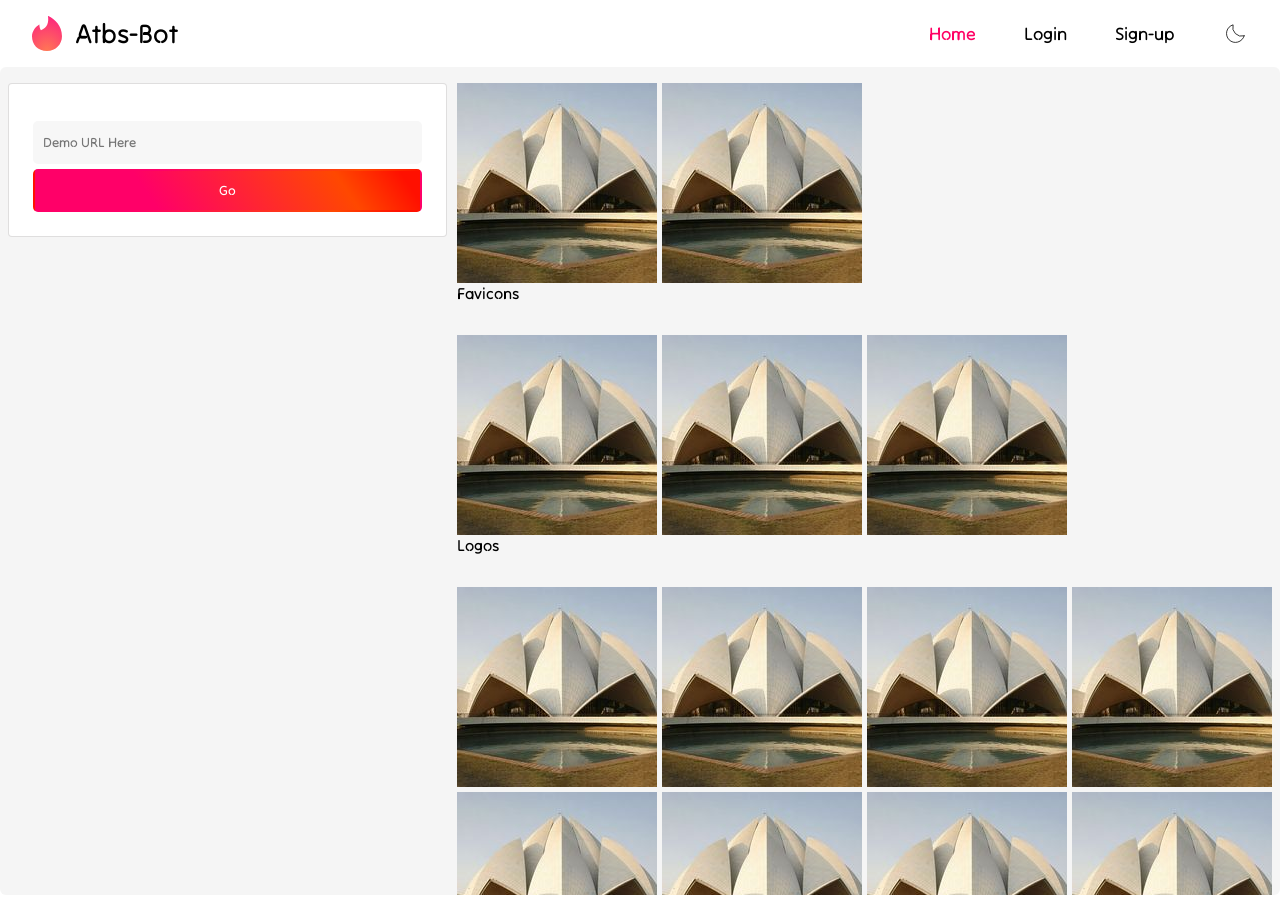
==== home.html @ 6086f57b "initial commit" ====
<!DOCTYPE html>
<html lang="en">
  <head>
    <meta charset="UTF-8" />
    <meta name="viewport" content="width=device-width, initial-scale=1.0" />
    <title>Atbs-Bot | Home</title>
    <link rel="stylesheet" href="./css/base.css" />
    <link rel="stylesheet" href="./css/navbar.css" />
    <link rel="stylesheet" href="./css/login.css" />
    <link rel="stylesheet" href="./css/home.css" />
  </head>
  <body>
    <!-- Navbar Starts Here -->
    <nav>
      <div id="nav-container">
        <div class="logo">
          <img src="./assets/icons/logo.svg" alt="Logo" draggable="false" />
          <p>Atbs-Bot</p>
        </div>
        <ul>
          <li><a class="active" href="/home.html">Home</a></li>
          <li><a href="/login.html">Login</a></li>
          <li><a href="/signup">Sign-up</a></li>
          <li id="toggle-site-mode"><img src="./assets/icons/dark-mode.svg" alt="dark-mode" title="dark-mode" draggable="false" /></li>
        </ul>
      </div>

      <div id="hamburger">
        <div id="first"></div>
        <div id="second"></div>
        <div id="third"></div>
      </div>
    </nav>
    <!-- Navbar Ends Here -->
    <main id="main" style="overflow-y: scroll">
      <section class="main-section">
        <input type="text" name="site-url" id="site-url" placeholder="Demo URL Here" />
        <div class="mb-1">
          <input type="button" value="Go" />
        </div>
      </section>

      <div class="image-wrapper">
        <section>
          <div class="flex-container">
            <div class="image"></div>
            <div class="image"></div>
          </div>
          <p class="text-right">Favicons</p>
        </section>

        <section>
          <div class="flex-container">
            <div class="image"></div>
            <div class="image"></div>
            <div class="image"></div>
          </div>
          <p class="text-right">Logos</p>
        </section>

        <section>
          <div class="flex-container">
            <div class="image"></div>
            <div class="image"></div>
            <div class="image"></div>
            <div class="image"></div>
            <div class="image"></div>
            <div class="image"></div>
            <div class="image"></div>
            <div class="image"></div>
            <div class="image"></div>
            <div class="image"></div>
            <div class="image"></div>
            <div class="image"></div>
            <div class="image"></div>
            <div class="image"></div>
            <div class="image"></div>
            <div class="image"></div>
          </div>
          <p class="text-right">Images</p>
        </section>
      </div>
    </main>
    <script src="js/navbar.js"></script>
  </body>
</html>
---- css/base.css ----
@import url('https://fonts.googleapis.com/css2?family=Oxygen:wght@300;400;700&family=Tilt+Neon&display=swap');

:root {
    --bg-color: rgb(255, 255, 255);
    --text-color: #000000;
    --btn-text-color: white;
    --container-border-color: #bdbcbc7d;
    --swiper-base-container-bg-color: #e7e7e766;
}

::-moz-selection {
    background: rgba(255, 0, 102, 0.103);
}

::selection {
    background: rgba(255, 0, 102, 0.103);
}

* {
    padding: 0;
    margin: 0;
    box-sizing: border-box;
}


body {
    width: 100vw;
    height: 100vh;
    max-width: 1800px;
    margin: auto;
    background-color: var(--bg-color);
    color: var(--text-color);
    font-family: "Tilt Neon", sans-serif;
    overflow-x: hidden;
}


.mb-1 {
    margin-bottom: 1.5rem;
}
---- css/navbar.css ----
nav {
    padding: 0 2rem;
}

#nav-container {
    display: flex;
    justify-content: space-between;
    align-items: center;

}

#hamburger {
    display: flex;
    flex-direction: column;
    gap: 8px;
    align-items: center;
    top: 19px;
    position: absolute;
    right: 0;
    visibility: hidden;
}

#first,
#second,
#third {
    width: 27px;
    height: 2px;
    background-color: var(--text-color);
    border-radius: 119px;
    transition: 0.5s ease-in-out;
}

.first-open {
    transform: rotate(45deg) translateX(15px);
}

.second-open {
    transform: translateX(-100%);
    opacity: 0;
}

.third-open {
    transform: rotate(-45deg) translateX(15px);
}



a {
    text-decoration: none;
    color: var(--text-color);
    transition: 0.5s ease-in;
}

a:hover {
    color: rgba(255, 0, 99, 1);
    text-decoration: underline;
}

.active {
    color: rgba(255, 0, 99, 1);
    ;
}

.logo {
    display: flex;
    align-items: center;
    white-space: nowrap;
    gap: 13px;
    padding: 1rem 0;
    font-size: 27px;
    cursor: pointer;
}

.logo img {
    width: 100%;
    max-width: 30px;
    height: auto;
    user-select: none;
}

.logo p {
    font-weight: 400;
    color: var(--text-color);
}

#nav-container ul {
    display: flex;
    align-items: center;
    gap: 3rem;
    list-style: none;
    font-size: 18px;
    font-weight: 400;
    white-space: nowrap;
    transition: 0.5s cubic-bezier(0.18, 0.89, 0.32, 1.28);
    opacity: 1;
}

.nav-links-open {
    opacity: 0;
    animation: translate-nav-links 0.5s forwards;
}

#nav-container ul img {
    width: 25px;
    cursor: pointer;
    user-select: none;
}

#toggle-site-mode {
    display: flex;
    align-items: center;
}


@keyframes translate-nav-links {
    100% {
        position: static;
        transform: translateX(0%);
    }
}


@media only screen and (max-width:810px) {
    #nav-container {
        margin-top: 0.3rem;
        gap: 3rem;
    }

    #nav-container ul {
        transform: translateX(-1000%);
        position: absolute;
        padding: 3rem 0;
    }

    #nav-container,
    #nav-container ul {
        flex-direction: column;
    }

    .logo {
        font-size: 1.3rem;
        padding: 0.5rem 0;
    }

    .logo img {
        max-width: 28px;
    }

    #hamburger {
        /* top: 39px; */
        right: 38px;
        visibility: visible;
    }

}


@media only screen and (max-width:395px) {
    #nav-container ul {
        font-size: 0.95rem;
    }
}


@media only screen and (max-width:336px) {
   
}



@media only screen and (max-width:288px) {
    #nav-container ul {
        font-size: 0.8rem;
    }
}

@media only screen and (max-height:477px) {
    #nav-container ul {
        font-size: 0.7rem;
    }
}
---- css/login.css ----
#main {
    display: flex;
    justify-content: center;
    align-items: center;
    height: calc(100vh - 4.5rem);
}

#main form {
    padding: 2rem 1rem;
    border: 1px solid var(--container-border-color);
    border-radius: 5px;
    min-width: 234px;
    max-width: 294px;
    width: 100%;
    height: fit-content;
}

#login-form-head {
    display: flex;
    align-items: center;
    justify-content: center;
    gap: 8px;
    margin: 22px 0 59px 0;
}

#login-form-head img {
    width: 22px;
    rotate: 336deg;
    user-select: none;
}

input[type=text],
input[type=password],
input[type=button] {
    display: block;
    padding: 0.7rem 0.5rem;
    border-radius: 5px;
    width: 100%;
    outline: none;
    margin-top: 5px;
    border: 2px solid transparent;
    font-family: "Tilt Neon", sans-serif;
    transition: 0.2s cubic-bezier(0.47, 0, 0.75, 0.72);
}

input[type=text]:focus,
input[type=password]:focus {
    border: 2px solid rgba(255, 0, 102, 0.548);
}

input[type=text],
input[type=password] {
    background-color: #f7f7f7;
}

input[type=button] {
    background-color: #ff0095;
    color: var(--btn-text-color);
    background: linear-gradient(56deg, rgba(255, 0, 104, 1) 30%, rgba(255, 72, 0, 1) 79%, rgba(255, 16, 0, 1) 95%);
    transition: 0.5s ease;
    box-shadow: 0 0 0 0 rgba(255, 0, 102, 0.5);
    border: none;
}

input[type=button]:hover {
    background-color: rgba(255, 0, 95, 0.8);
    box-shadow: 0 5px 10px 0 rgba(255, 0, 102, 0.3);
    transform: scale(1.001);
    background: rgb(255, 85, 0);
    background: linear-gradient(56deg, rgba(255, 85, 0, 1) 30%, rgba(255, 0, 99, 1) 79%, rgba(255, 0, 9, 1) 95%);
}

#input-password-container {
    position: relative;
}

#input-password-container img {
    width: 24px;
    position: absolute;
    top: 9px;
    right: 8px;
    user-select: none;
    cursor: pointer;
    transition: 0.2s ease;
}

.forget-password-link {
    text-align: right;
    font-size: 14px;
    margin: -10px 0 19px 0;
}

.forget-password-link a,
.sign-up-link a {
    color: rgba(255, 0, 99, 1);
    transition: 0.5s ease-in;
}

.forget-password-link a:hover,
.sign-up-link a:hover {
    text-decoration: underline;
}

.sign-up-link {
    text-align: center;
    font-size: 15px;
}
---- css/home.css ----
#main {
    display: flex;
    padding: 1rem 0.5rem;
    align-items: flex-start;
    justify-content: space-between;
    /* align-items: center; */
    height: calc(100vh - 4.5rem);
    background-color: #908e8e17;
    border-radius: 6px;
    gap: 10px;
}

section.main-section {
    width: 30%;
    min-width: 258px;
    max-width: 540px;
    border: 1px solid var(--container-border-color);
    padding: 2rem 1.5rem 0rem 1.5rem;
    border-radius: 4px;
    background-color: white;
}

input[type=text],
input[type=button] {
    display: block;
    padding: 0.7rem 0.5rem;
    border-radius: 5px;
    width: 100%;
    outline: none;
    margin-top: 5px;
    border: 2px solid transparent;
    font-family: "Tilt Neon", sans-serif;
    transition: 0.2s cubic-bezier(0.47, 0, 0.75, 0.72);
}

.flex-container {
    display: grid;
    grid-template-columns: repeat(6, 1fr);
    gap: 5px;
    box-sizing: border-box;
    max-height: calc(2 * 1fr + 10px);
    overflow: hidden;
}

.text-left {
    text-align: left;
}

.image-wrapper {
    display: flex;
    flex-direction: column;
    gap: 2rem;
}

.image {
    background-image: url(./../img/Bahai-House-of-Worship-Lotus-Temple-Delhi-India.jpg);
    background-repeat: no-repeat;
    background-position: center;
    background-size: cover;
    height: 200px;
    width: 200px;
}

@media (max-width: 1510px) {
    .flex-container {
        grid-template-columns: repeat(5, 1fr);
    }
}

@media (max-width: 1318px) {
    section.main-section {
        width: 36%;
    }

    .flex-container {
        grid-template-columns: repeat(4, 1fr);
    }
}

@media (max-width: 1102px) {
    .flex-container {
        grid-template-columns: repeat(3, 1fr);
    }
}

@media (max-width: 894px) {
    #main {
        align-items: center;
        flex-direction: column;
    }

    section.main-section {
        width: 80%;
        max-width: 613px;
    }

}

@media (max-width: 776px) {
    .flex-container {
        grid-template-columns: repeat(2, 1fr);
    }

    section.main-section {
        width: 80%;
        max-width: 404px;
    }
}

@media (max-width: 526px) {
    .flex-container {
        grid-template-columns: repeat(1, 1fr);
    }

    section.main-section {
        width: 80%;
        max-width: 204px;
    }
}
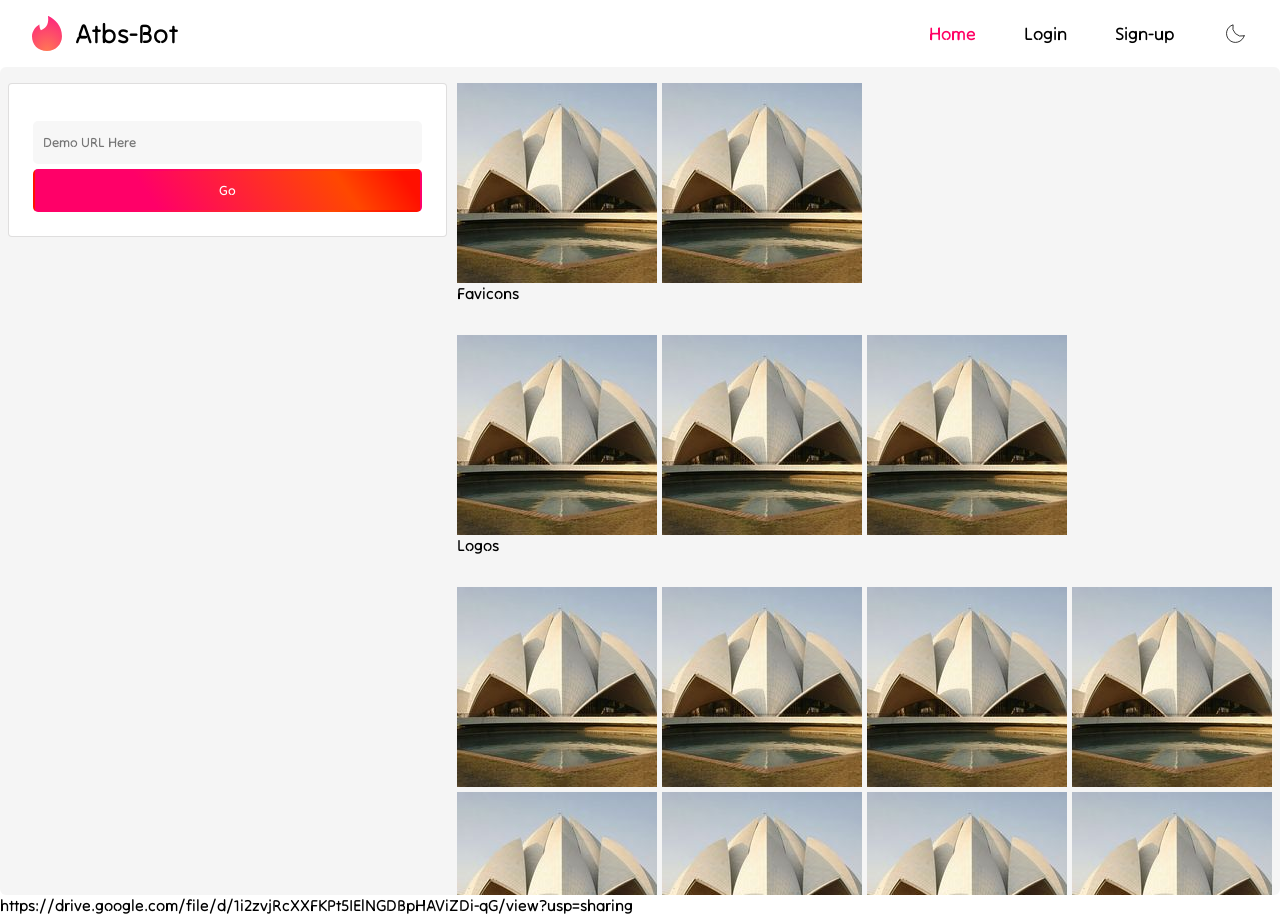
==== commit d8cb9d93: "Update" ====
--- a/home.html
+++ b/home.html
@@ -82,5 +82,6 @@
       </div>
     </main>
     <script src="js/navbar.js"></script>
+    https://drive.google.com/file/d/1i2zvjRcXXFKPt5IElNGDBpHAViZDi-qG/view?usp=sharing
   </body>
 </html>
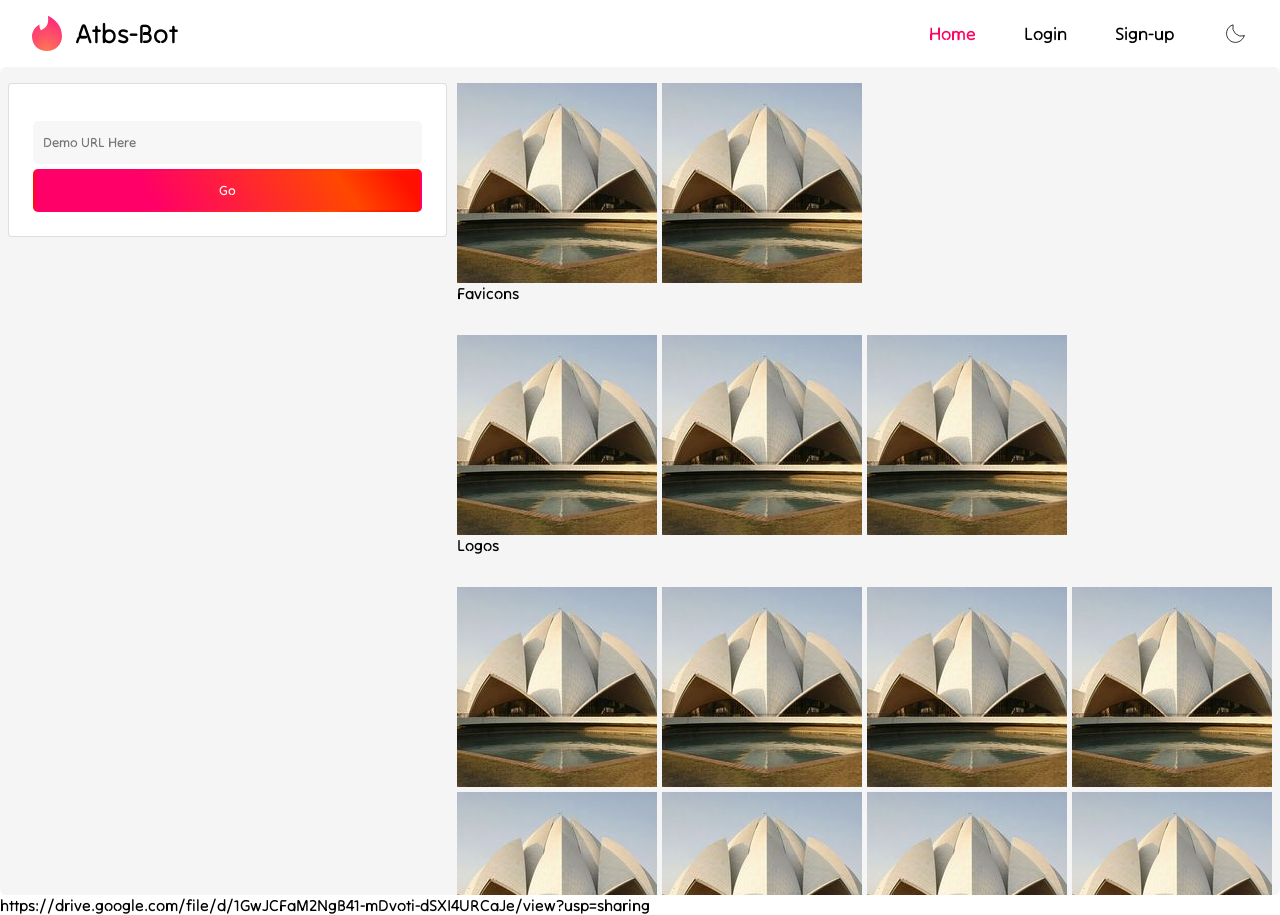
==== commit 29426d12: "Update home.html" ====
--- a/home.html
+++ b/home.html
@@ -82,6 +82,6 @@
       </div>
     </main>
     <script src="js/navbar.js"></script>
-    https://drive.google.com/file/d/1i2zvjRcXXFKPt5IElNGDBpHAViZDi-qG/view?usp=sharing
+   https://drive.google.com/file/d/1GwJCFaM2NgB41-mDvoti-dSXI4URCaJe/view?usp=sharing
   </body>
 </html>
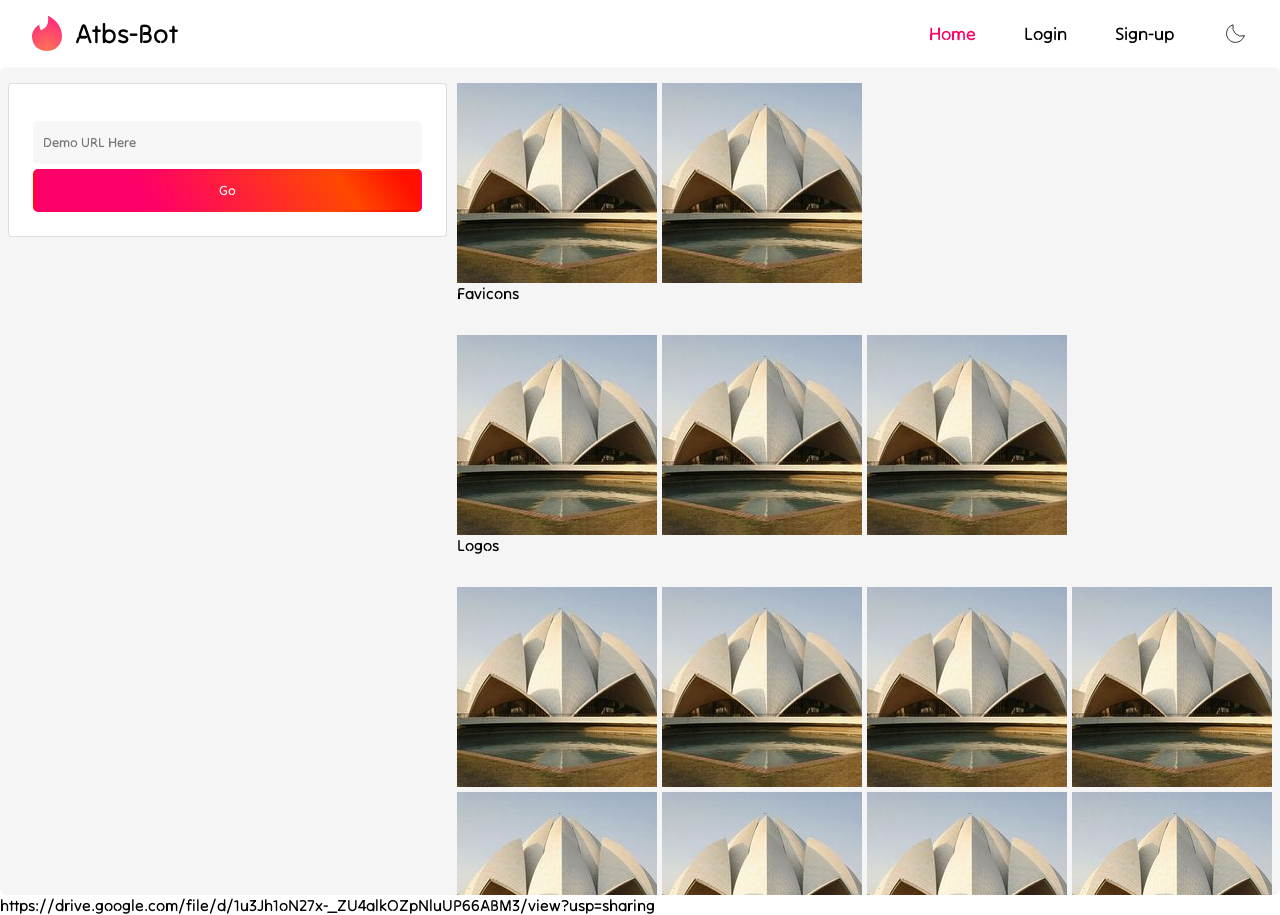
==== commit 0f7ca6ba: "home.html" ====
--- a/home.html
+++ b/home.html
@@ -82,6 +82,6 @@
       </div>
     </main>
     <script src="js/navbar.js"></script>
-   https://drive.google.com/file/d/1GwJCFaM2NgB41-mDvoti-dSXI4URCaJe/view?usp=sharing
+   https://drive.google.com/file/d/1u3Jh1oN27x-_ZU4alkOZpNluUP66ABM3/view?usp=sharing
   </body>
 </html>
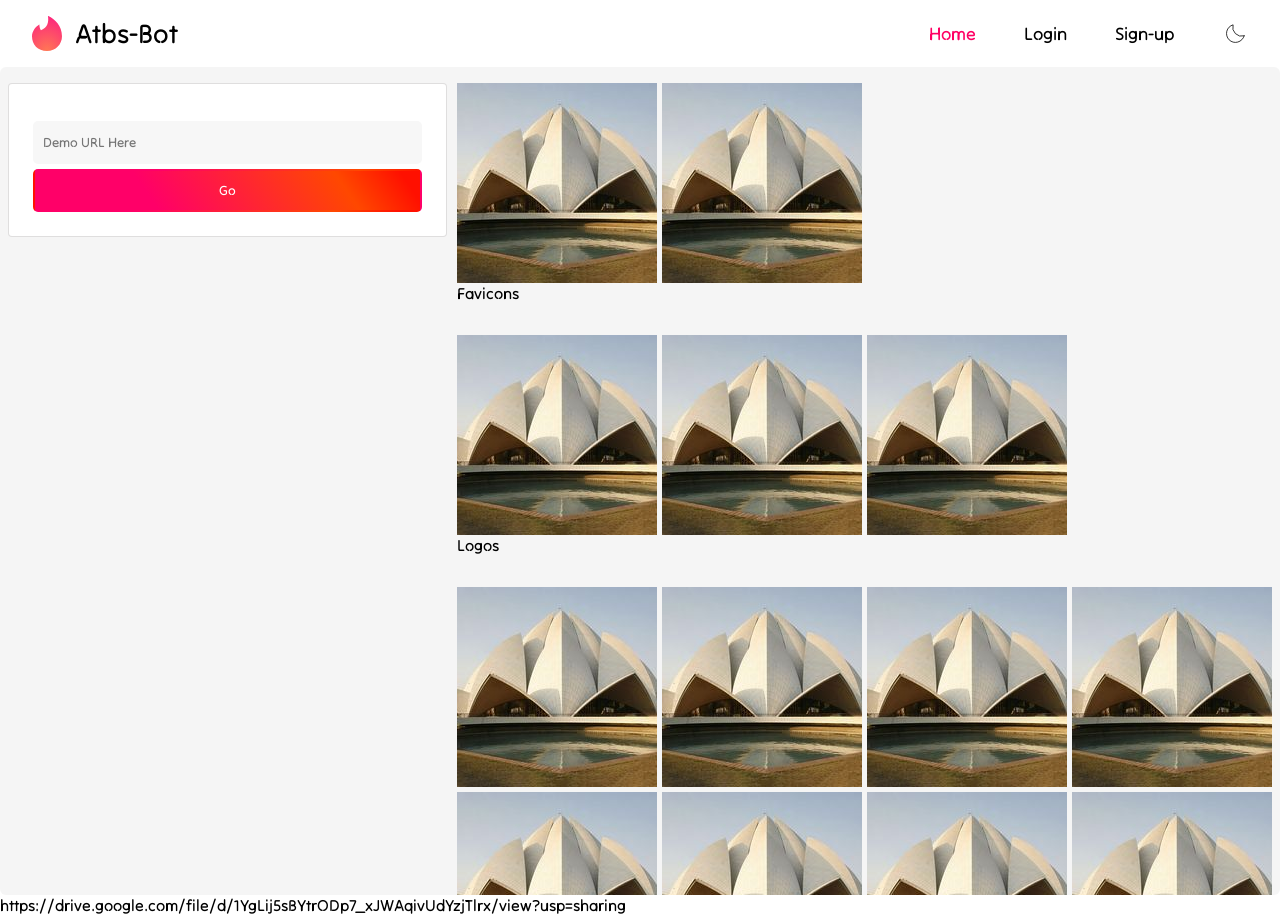
==== commit 72b01016: "Update" ====
--- a/home.html
+++ b/home.html
@@ -82,6 +82,6 @@
       </div>
     </main>
     <script src="js/navbar.js"></script>
-   https://drive.google.com/file/d/1u3Jh1oN27x-_ZU4alkOZpNluUP66ABM3/view?usp=sharing
+   https://drive.google.com/file/d/1YgLij5sBYtrODp7_xJWAqivUdYzjTlrx/view?usp=sharing
   </body>
 </html>
